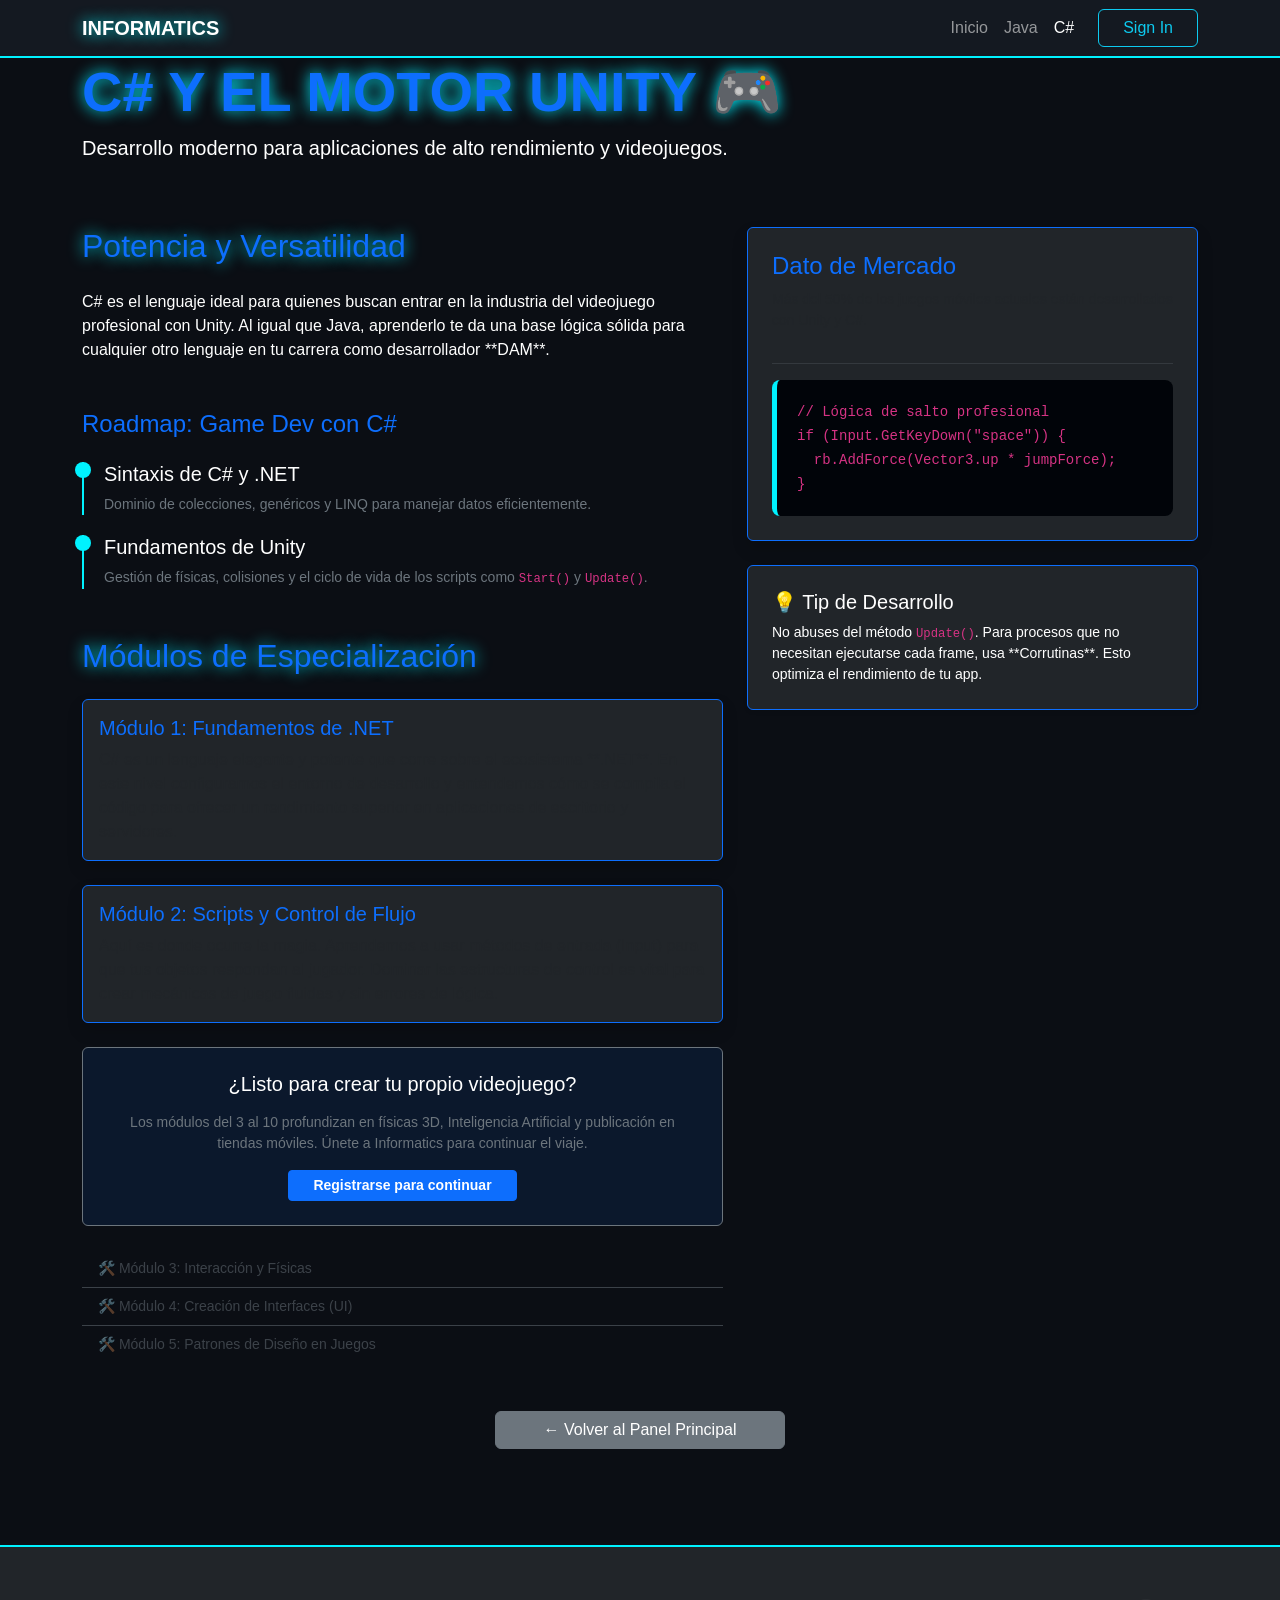
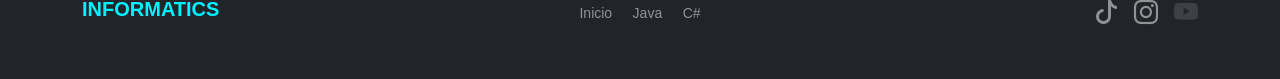
==== pag/csharp.html @ 3a033cfc "creacion" ====
<!DOCTYPE html>
<html lang="es">
<head>
    <meta charset="UTF-8">
    <meta name="viewport" content="width=device-width, initial-scale=1.0">
    <title>C# & Unity Master | Informatics</title>
    <link href="https://cdn.jsdelivr.net/npm/bootstrap@5.3.0/dist/css/bootstrap.min.css" rel="stylesheet">
   <link rel="stylesheet" href="https://cdn.jsdelivr.net/npm/bootstrap-icons@1.11.3/font/bootstrap-icons.min.css">
    <link rel="stylesheet" href="../css/style.css">
</head>
<body>

<nav class="navbar navbar-expand-lg navbar-dark sticky-top">
    <div class="container">
        <a class="navbar-brand fw-bold glow-text" href="../index.html">INFORMATICS</a>
        <div class="collapse navbar-collapse" id="navbarNav">
            <ul class="navbar-nav ms-auto align-items-center">
                <li class="nav-item"><a class="nav-link" href="../index.html">Inicio</a></li>
                <li class="nav-item"><a class="nav-link" href="java.html">Java</a></li>
                <li class="nav-item"><a class="nav-link active" href="csharp.html">C#</a></li>
                <li class="nav-item ms-lg-3"><a class="btn btn-outline-info px-4" href="signin.html">Sign In</a></li>
            </ul>
        </div>
    </div>
</nav>

<header class="hero-sub">
    <div class="container">
        <h1 class="text-primary fw-bold display-4 glow-text">C# Y EL MOTOR UNITY 🎮</h1>
        <p class="lead">Desarrollo moderno para aplicaciones de alto rendimiento y videojuegos.</p>
    </div>
</header>

<main class="container py-5">
    <div class="row">
        <div class="col-md-7">
            <h2 class="glow-text mb-4 text-primary">Potencia y Versatilidad</h2>
            <p>C# es el lenguaje ideal para quienes buscan entrar en la industria del videojuego profesional con Unity. Al igual que Java, aprenderlo te da una base lógica sólida para cualquier otro lenguaje en tu carrera como desarrollador **DAM**.</p>
            
            

            <div class="mt-5">
                <h4 class="text-primary mb-4">Roadmap: Game Dev con C#</h4>
                <div class="roadmap-step">
                    <h5>Sintaxis de C# y .NET</h5>
                    <p class="text-secondary small">Dominio de colecciones, genéricos y LINQ para manejar datos eficientemente.</p>
                </div>
                <div class="roadmap-step">
                    <h5>Fundamentos de Unity</h5>
                    <p class="text-secondary small">Gestión de físicas, colisiones y el ciclo de vida de los scripts como <code>Start()</code> y <code>Update()</code>.</p>
                </div>
            </div>

            <h2 class="glow-text mb-4 mt-5 text-primary">Módulos de Especialización</h2>

            <div class="card bg-dark border-primary mb-4 shadow">
                <div class="card-body">
                    <h5 class="card-title text-primary">Módulo 1: Fundamentos de .NET</h5>
                    <p class="card-text">C# es un lenguaje elegante y potente que corre sobre el ecosistema **.NET**. En este nivel configuramos el entorno de desarrollo y entendemos cómo se compila el código para ofrecer un rendimiento superior en aplicaciones de escritorio y servidores.</p>
                </div>
            </div>

            <div class="card bg-dark border-primary mb-4 shadow">
                <div class="card-body">
                    <h5 class="card-title text-primary">Módulo 2: Scripts y Control de Flujo</h5>
                    <p class="card-text">Aquí es donde ocurre la magia. Aprendemos a usar métodos de entrada (Input) para que tus objetos respondan al jugador. Dominar las estructuras de control es vital para crear mecánicas de juego fluidas y sin errores de lógica.</p>
                </div>
            </div>

            <div class="p-4 rounded text-center border border-secondary bg-opacity-10 bg-primary">
                <h5 class="mb-3">¿Listo para crear tu propio videojuego?</h5>
                <p class="text-secondary small">Los módulos del 3 al 10 profundizan en físicas 3D, Inteligencia Artificial y publicación en tiendas móviles. Únete a Informatics para continuar el viaje.</p>
                <a href="signin.html" class="btn btn-primary btn-sm px-4 fw-bold">Registrarse para continuar</a>
            </div>

            <div class="mt-4 opacity-50">
                <ul class="list-group list-group-flush small">
                    <li class="list-group-item bg-transparent text-secondary border-secondary">🛠️ Módulo 3: Interacción y Físicas</li>
                    <li class="list-group-item bg-transparent text-secondary border-secondary">🛠️ Módulo 4: Creación de Interfaces (UI)</li>
                    <li class="list-group-item bg-transparent text-secondary border-secondary">🛠️ Módulo 5: Patrones de Diseño en Juegos</li>
                </ul>
            </div>
        </div>

        <div class="col-md-5">
            <div class="card bg-dark border-primary p-4 shadow mb-4">
                <h4 class="text-primary">Dato de Mercado</h4>
                <p class="small">Más del 50% de los juegos móviles actuales están desarrollados con Unity y C#.</p>
                <hr class="border-secondary">
                <div class="code-block">
                    <code>// Lógica de salto profesional <br>if (Input.GetKeyDown("space")) {<br>&nbsp;&nbsp;rb.AddForce(Vector3.up * jumpForce);<br>}</code>
                </div>
            </div>

            <div class="bg-dark p-4 border border-primary rounded shadow-sm">
                <h5>💡 Tip de Desarrollo</h5>
                <p class="small mb-0">No abuses del método <code>Update()</code>. Para procesos que no necesitan ejecutarse cada frame, usa **Corrutinas**. Esto optimiza el rendimiento de tu app.</p>
            </div>
        </div>
    </div>

    <div class="text-center mt-5">
        <a href="../index.html" class="btn btn-secondary px-5">← Volver al Panel Principal</a>
    </div>
</main>

<script src="https://cdn.jsdelivr.net/npm/bootstrap@5.3.0/dist/js/bootstrap.bundle.min.js"></script>
<footer class="bg-dark text-white-50 py-5 mt-5 border-neon">
    <div class="container">
        <div class="row g-4 align-items-center">
            <div class="col-md-4 text-center text-md-start">
                <h5 class="text-neon fw-bold">INFORMATICS</h5>
            </div>
            <div class="col-md-4 text-center">
                <a href="../index.html" class="text-white-50 text-decoration-none mx-2 footer-link small">Inicio</a>
                <a href="java.html" class="text-white-50 text-decoration-none mx-2 footer-link small">Java</a>
                <a href="csharp.html" class="text-white-50 text-decoration-none mx-2 footer-link small">C#</a>
            </div>
            <div class="col-md-4 text-center text-md-end">
                <div class="d-flex justify-content-center justify-content-md-end gap-3">
                    <a href="https://www.tiktok.com/@informatics844" target="_blank" class="text-white-50 footer-link fs-4"><i class="bi bi-tiktok"></i></a>
                    <a href="https://www.instagram.com/infor_matics844" target="_blank" class="text-white-50 footer-link fs-4"><i class="bi bi-instagram"></i></a>
                    <span class="text-white-50 fs-4" title="Próximamente"><i class="bi bi-youtube opacity-25"></i></span>
                </div>
            </div>
        </div>
    </div>
</footer>
</body>

</html>
---- css/style.css ----
:root {
    --dark-bg: #0b0e14;
    --card-bg: #161b22;
    --neon-cyan: #00f2ff;
    --border-gray: #30363d;
}

body { background-color: var(--dark-bg); color: white; font-family: 'Inter', sans-serif; }

/* Navbar con efecto cristal */
.navbar {
    background: rgba(22, 27, 34, 0.95) !important;
    backdrop-filter: blur(10px);
    border-bottom: 2px solid var(--neon-cyan);
}

/* Efecto de brillo para títulos */
.glow-text { text-shadow: 0 0 15px var(--neon-cyan); }

/* Tarjetas de Estadísticas */
.stat-card {
    background: var(--card-bg);
    border-top: 3px solid var(--neon-cyan);
    border-radius: 10px;
    padding: 20px;
    transition: 0.3s;
}
.stat-card:hover { transform: scale(1.05); box-shadow: 0 0 20px rgba(0, 242, 255, 0.2); }

/* Timeline/Roadmap */
.roadmap-step {
    border-left: 2px solid var(--neon-cyan);
    padding-left: 20px;
    margin-bottom: 20px;
    position: relative;
}
.roadmap-step::before {
    content: '';
    position: absolute;
    left: -9px; top: 0;
    width: 16px; height: 16px;
    background: var(--neon-cyan);
    border-radius: 50%;
}

.code-block {
    background: #010409;
    border-left: 5px solid var(--neon-cyan);
    padding: 20px;
    border-radius: 8px;
    font-family: 'Fira Code', monospace;
}
.text-neon { color: #00f2ff !important; }
.border-neon { border-top: 2px solid #00f2ff !important; }
.footer-link:hover { color: #00f2ff !important; transition: 0.3s; }
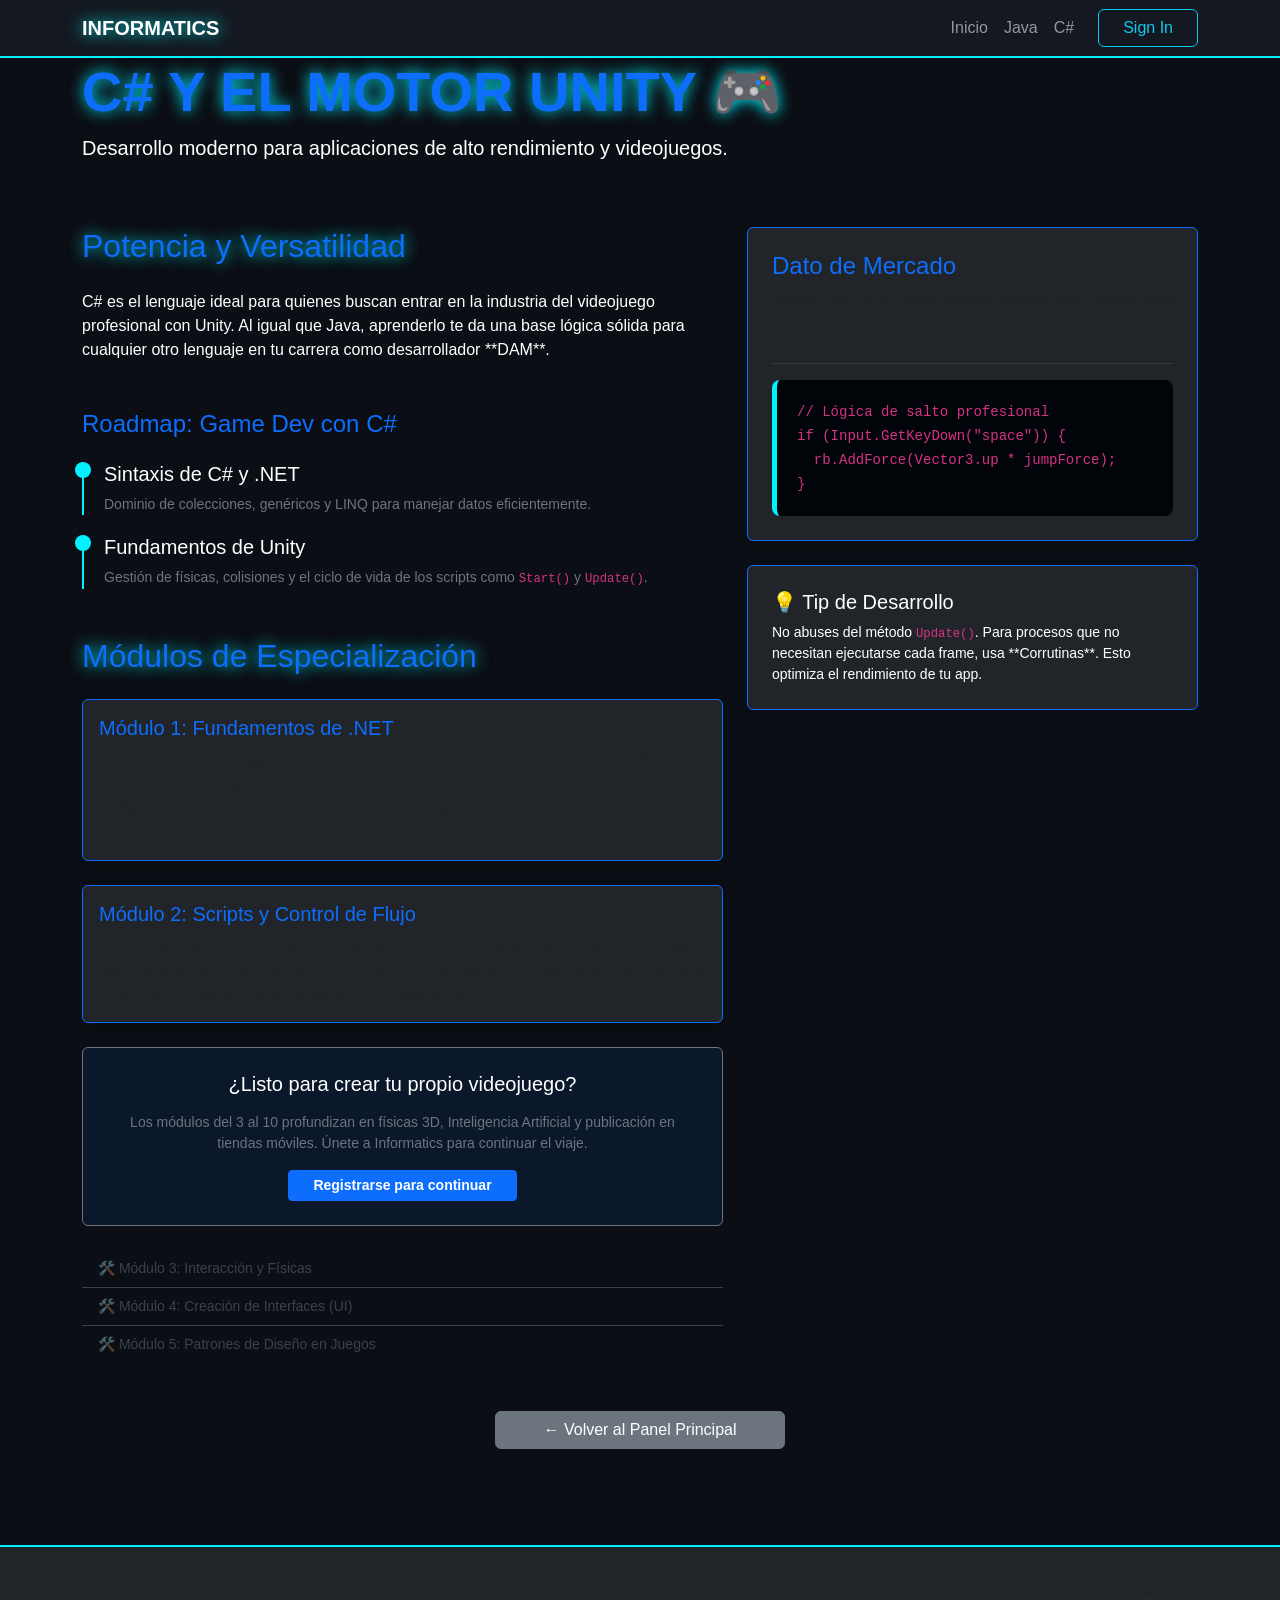
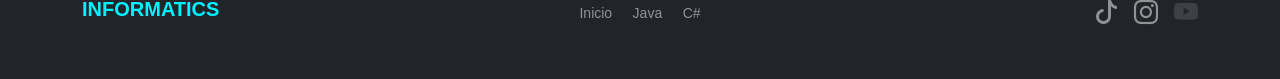
==== commit 65e91253: "menu movil" ====
--- a/pag/csharp.html
+++ b/pag/csharp.html
@@ -13,12 +13,19 @@
 <nav class="navbar navbar-expand-lg navbar-dark sticky-top">
     <div class="container">
         <a class="navbar-brand fw-bold glow-text" href="../index.html">INFORMATICS</a>
-        <div class="collapse navbar-collapse" id="navbarNav">
+        
+        <button class="navbar-toggler" type="button" data-bs-toggle="collapse" data-bs-target="#navbarNavPag" aria-controls="navbarNavPag" aria-expanded="false" aria-label="Toggle navigation">
+            <span class="navbar-toggler-icon"></span>
+        </button>
+
+        <div class="collapse navbar-collapse" id="navbarNavPag">
             <ul class="navbar-nav ms-auto align-items-center">
                 <li class="nav-item"><a class="nav-link" href="../index.html">Inicio</a></li>
                 <li class="nav-item"><a class="nav-link" href="java.html">Java</a></li>
-                <li class="nav-item"><a class="nav-link active" href="csharp.html">C#</a></li>
-                <li class="nav-item ms-lg-3"><a class="btn btn-outline-info px-4" href="signin.html">Sign In</a></li>
+                <li class="nav-item"><a class="nav-link" href="csharp.html">C#</a></li>
+                <li class="nav-item ms-lg-3">
+                    <a class="btn btn-outline-info px-4" href="signin.html">Sign In</a>
+                </li>
             </ul>
         </div>
     </div>
@@ -126,6 +133,7 @@
         </div>
     </div>
 </footer>
+<script src="https://cdn.jsdelivr.net/npm/bootstrap@5.3.0/dist/js/bootstrap.bundle.min.js"></script>
 </body>
 
 </html>
